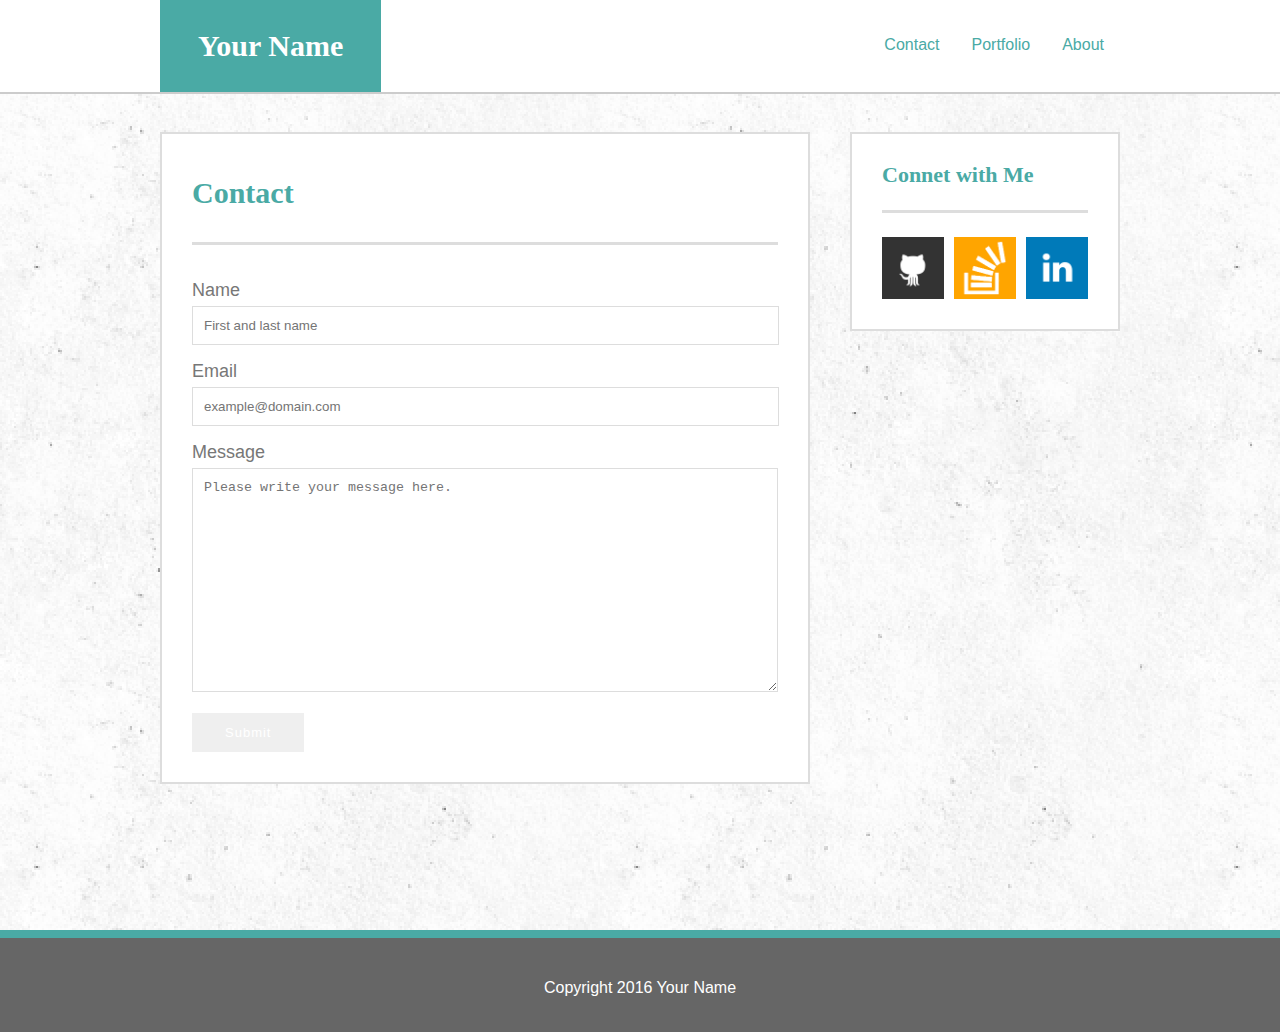
==== contact.html @ a74a1032 "Second Commit" ====
<!DOCTYPE html>
<html>
<head>
	<title>Your Name</title>
	<link rel="stylesheet" type="text/css" href="assets/css/reset.css">
	<link rel="stylesheet" type="text/css" href="assets/css/style.css">
</head>
<body>
	<header>
		<nav>
			<ul>
				<h1 class="name"><a href="#home">Your Name</a></h1>
				<li><a href="#about">About</a></li>
				<li><a href="#portfolio">Portfolio</a></li>
				<li><a href="#contact">Contact</a></li>
			</ul>
		</nav>
	</header>
	<div class="container">
		<main class="contact">
			<h2>Contact</h2>

			<form class="contact">
				<fieldset>
					<ol>
						<li>
							<label for=name>Name</label><br>
							<input id=name name=name type=text placeholder="First and last name" required>
						</li>
						<li>
							<label for=email>Email</label><br>
							<input id=email name=email type=email placeholder="example@domain.com" required>
						</li>
						<li>
							<label for=massage>Message</label><br>
							<textarea rows="4" cols="50" placeholder="Please write your message here."></textarea>
						</li>
					</ol>
				</fieldset>
				
				<fieldset>
					<button type=submit>Submit</button>
				</fieldset>
			</form>
			
		</main>

		<aside>
			<h3>Connet with Me</h3>
			<ul class="social">
				<li class="github"><a href="#github" title="GitHub"><!-- GitHub --></a></li>
				<li class="stackoverflow"><a href="#linkedin" title="Linkedin"><!-- Linkedin --></a></li>
				<li class="linkedin"><a href="#stackoverflow" title="Stack Overflow"><!-- Stack Overflow --></a></li>
			</ul>
		</aside>
	</div>
	<footer class="site-footer">
		<small>Copyright 2016 Your Name</small>
	</footer>
</body>
</html>
---- assets/css/style.css ----
/* 1. Basic Element Styles 
---------------------------------------------------------------*/

body {
	font-family: 'Arial', 'Helvetica Neue', Helvetica, sans-serif;
	color: #777777;
	background-color: #4aaaa5;
	background-image: url("../images/wall4_@2X.png");
}

h1, h2, h3, h4, h5, h6 {
	color: #4aaaa5;
	font-family: "Georgia", Times, "Times New Roman", Serif;
}

h1 a {
	padding: 31px 38px;
	background-color: #4aaaa5;
	color: white;
	float: left;
	text-decoration: none;
	text-align: center;
	font-size: 30px;
	font-weight: bold;
}

h2 {
	padding: 14px 0 34px 0;
	border-bottom: solid #dddddd 3px;
	font-family: 'Georgia', Times, Times New Roman, serif;
	font-weight: bold;
	font-size: 30px;
	margin: 0 0 30px 0;
}

h3 {
	font-size: 22px;
	font-weight: bold;
	border-bottom: solid #dddddd 3px;
	padding: 0 0 24px 0;
	margin-bottom: 24px;
}

/* 2. Navbar Styles 
---------------------------------------------------------------*/

nav {
	overflow: hidden;
	background-color: #ffffff;
	border-bottom: solid 2px #cccccc;
	margin-bottom: 38px;
}

nav ul {
	overflow: hidden;
	width: 960px;
	margin: 0 auto;
}

nav li {
	float: right;
}

nav li a {
	display: block;
	color: #4aaaa5;
	text-align: center;
	padding: 37px 16px;
	text-decoration: none;
}

nav li a:hover {
	background-color: #4aaaa5;
	color: white;
}

/* 3. Main Styles 
---------------------------------------------------------------*/

p {
	color: #777777;
	line-height: 30px;
}

.container {
	width: 960px;
	margin: auto;
	overflow: auto;
	clear: both;
}

main {
	width: 586px;
	/*height: 586px;*/
	background-color: #ffffff;
	border: solid 2px #dddddd;
	float: left;
	padding: 30px;
	margin: 0 20px 0 0;
}

img.headShot {
	float: left;
	margin: 0 30px 30px 0;
}

/* 4. Aside Styles 
---------------------------------------------------------------*/

aside {
	width: 206px;
	float: left;
	border: solid 2px #dddddd;
	background-color: #ffffff;
	margin: 0 0 0 20px;
	padding: 30px;
}

aside li {
	width: 62px;
	height: 62px;
	vertical-align: top;
	float: left;
}

aside li a {
	display: block;
	color: #4aaaa5;
	text-align: center;
	text-decoration: none;
	width: 100%;
	height: 100%;
}

aside li a:hover {
	background-size: 62px 62px;
}

.github {
	background-image: url(../images/icon_github.png);
	background-size: 62px 62px;
	background-repeat: no-repeat;
	padding-right: 10px;
}

.stackoverflow {
	background-image: url(../images/icon_stackoverflow.png);
	background-size: 62px 62px;
	background-repeat: no-repeat;
	padding-right: 10px;
}

.linkedin {
	background-image: url(../images/icon_linkedin.png);
	background-size: 62px 62px;
	background-repeat: no-repeat;
}

/* 5. Contact Styles 
---------------------------------------------------------------*/

form.contact ol li {
	line-height: 30px;
	margin-bottom: 11px;
}

form.contact label {
	font-size: 18px;
	width: 110px;
	margin-bottom: 11px;
}

form.contact input {
	border: solid 1px #dddddd;
	padding: 11px;
	width: 96%;
}

form.contact textarea {
	border: solid 1px #dddddd;
	width: 562px;
	height: 200px;
	padding: 11px;
}

form.contact button {
	background: 4aaaa5;
	border: none;
	color: #ffffff;
	display: block;
	letter-spacing: 1px;
	padding: 12px 33px;
	font-size: 13px;
}

form.contact button:hover {
	background: #1e2506;
	background: #666666;
	cursor: pointer;
}

/* 6. Portfolio Styles 
---------------------------------------------------------------*/

main.portfolio li {
	float: left;
	margin: 9px;
}

main.portfolio figure {
	position: relative;
}

main.portfolio figcaption {
	position: absolute;
	bottom: 20px;
	background-color: #4aaaa5;
	font-family: "Georgia", Times, "Times New Roman", Serif;
	font-size: 18px;
	color: white;
	padding: 20px;
	width: 86%;
}

/* 7. Footer Styles 
---------------------------------------------------------------*/

html, body {
	height: 100%;
}

.container {
	min-height: 100%;
	/* equal to footer height */
	margin-bottom: -142px; 
}

.container:after {
	content: "";
	display: block;
}

.site-footer, .container:after {
	height: 142px; 
}

.site-footer {
	background: orange;
}

.site-footer {
	background-color: #666666;
	text-align: center;
	color: white;
	border-top: solid 8px #4aaaa5;
	margin: 40px 0 0 0;
	height: 52px;
	padding: 42px 0 0 0;
}
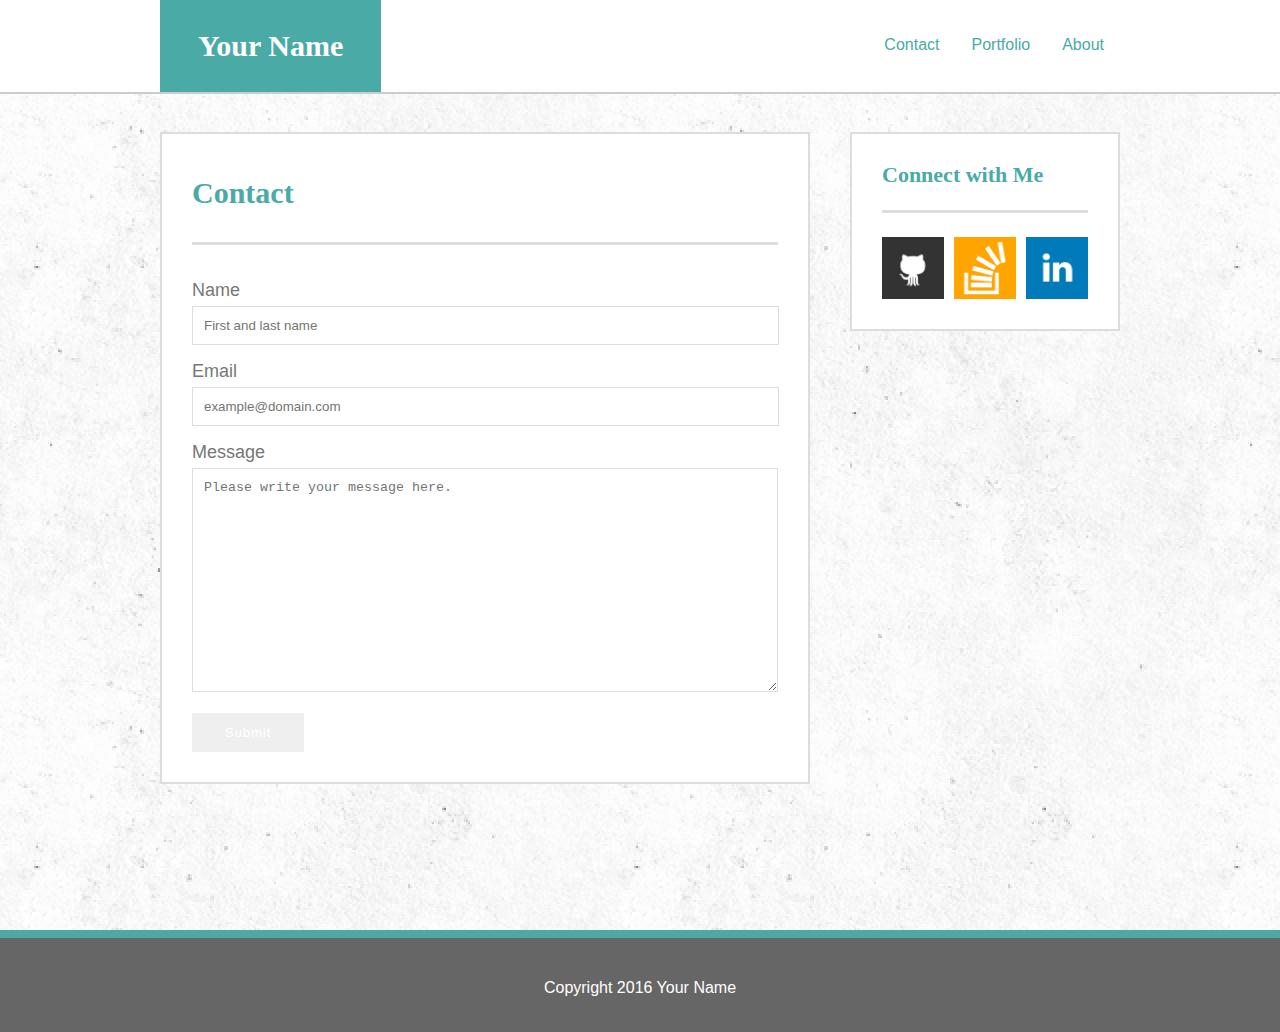
==== commit 55401f30: "aside h3 updated" ====
--- a/contact.html
+++ b/contact.html
@@ -9,10 +9,10 @@
 	<header>
 		<nav>
 			<ul>
-				<h1 class="name"><a href="#home">Your Name</a></h1>
-				<li><a href="#about">About</a></li>
-				<li><a href="#portfolio">Portfolio</a></li>
-				<li><a href="#contact">Contact</a></li>
+				<h1 class="name"><a href="index.html">Your Name</a></h1>
+				<li><a href="index.html">About</a></li>
+				<li><a href="portfolio.html">Portfolio</a></li>
+				<li><a href="contact.html">Contact</a></li>
 			</ul>
 		</nav>
 	</header>
@@ -46,7 +46,7 @@
 		</main>
 
 		<aside>
-			<h3>Connet with Me</h3>
+			<h3>Connect with Me</h3>
 			<ul class="social">
 				<li class="github"><a href="#github" title="GitHub"><!-- GitHub --></a></li>
 				<li class="stackoverflow"><a href="#linkedin" title="Linkedin"><!-- Linkedin --></a></li>
@@ -58,4 +58,4 @@
 		<small>Copyright 2016 Your Name</small>
 	</footer>
 </body>
-</html>+</html>
